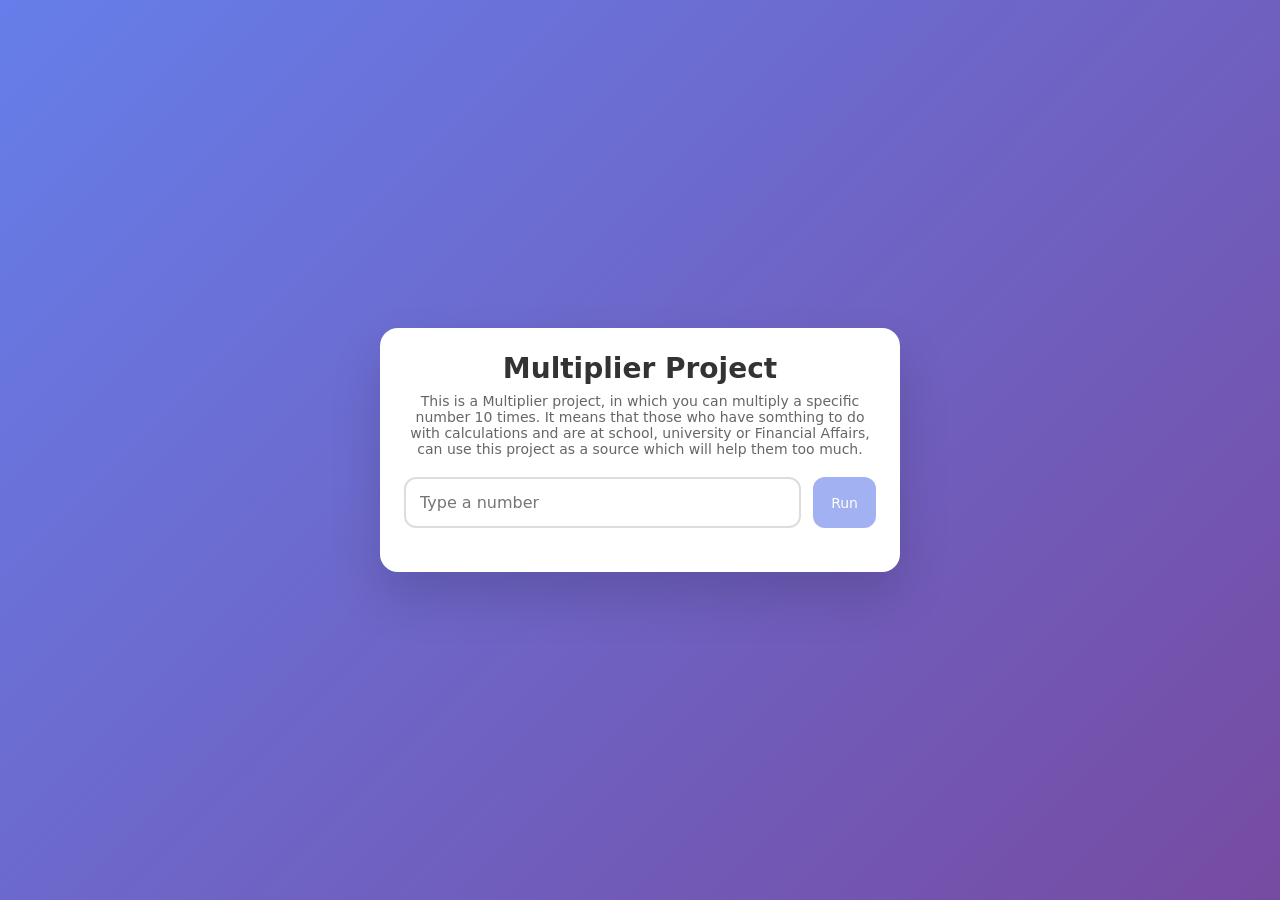
==== index.html @ 529a5d3f "Modify the index.html file" ====
<!DOCTYPE html>
<html lang="en">
    <head>
        <meta charset="UTF-8">
        <meta name="viewport" content="width=device-width, initial-scale=1.0">
        <title>Multiplier</title>
        <link rel="stylesheet" href="style.css">
    </head>
    <body>
        <!-- Project Main Container -->
         <div class="container">
            <!-- Title of the Project -->
            <div class="title">
                <h1>Multiplier Project</h1>
                <p>This is a Multiplier project, in which you can multiply a specific number 10 times. It means that those who have somthing to do with calculations and are at school, university or Financial Affairs, can use this project as a source which will help them too much.</p>
            </div>
            <!-- Main Contents of the Project -->
            <form class="content">
                <input type="number" id="num" placeholder="Type a number">
                <button id="btn" disabled="">Run</button>
            </form>
            <!-- Result Output Place -->
            <div class="result"></div>

         </div>

         <script src="script.js"></script>
         
    </body>
</html>
---- style.css ----
/* Reset & Base */
* {
    margin: 0;
    padding: 0;
    box-sizing: border-box;
    font-family: "Segoe UI", system-ui, sans-serif;
}

body {
    min-height: 100vh;
    background: linear-gradient(135deg, #667eea, #764ba2);
    display: flex;
    align-items: center;
    justify-content: center;
}

/* Main Card */
.container {
    width: 100%;
    max-width: 520px;
    background: #ffffff;
    border-radius: 18px;
    padding: 24px;
    box-shadow: 0 25px 50px rgba(0,0,0,0.15);
}

/* Header */
.title h1 {
    text-align: center;
    font-size: 28px;
    margin-bottom: 8px;
    color: #333;
}

.title p {
    text-align: center;
    color: #666;
    font-size: 14px;
    margin-bottom: 20px;
}

/* Input Area */
.content {
    display: flex;
    gap: 12px;
    margin-bottom: 20px;
}

.content input {
    flex: 1;
    padding: 14px;
    font-size: 16px;
    border-radius: 12px;
    border: 2px solid #ddd;
    outline: none;
    transition: 0.2s;
}

.content input:focus {
    border-color: #667eea;
}

.content button {
    padding: 14px 18px;
    font-size: 14px;
    border-radius: 12px;
    border: none;
    background: #667eea;
    color: white;
    cursor: pointer;
    transition: 0.2s;
}

.content button:hover {
    background: #5a67d8;
}

.content button:disabled {
    opacity: 0.6;
    cursor: not-allowed;
}

/* Result Area */
.result {
    margin-top: 10px;
}

/* Row */
.col {
    display: flex;
    justify-content: space-between;
    align-items: center;
    background: #f5f7ff;
    padding: 10px 14px;
    border-radius: 12px;
    margin-bottom: 10px;
    opacity: 0;
    transform: translateY(10px);
    animation: slideIn 0.4s ease forwards;
}

/* Pills */
.col div {
    background: white;
    padding: 8px 14px;
    border-radius: 999px;
    font-weight: 600;
    min-width: 42px;
    text-align: center;
    box-shadow: 0 4px 10px rgba(0,0,0,0.08);
}

.times, .equal {
    color: #667eea;
}

/* Animations */
@keyframes slideIn {
    to {
        opacity: 1;
        transform: translateY(0);
    }
}
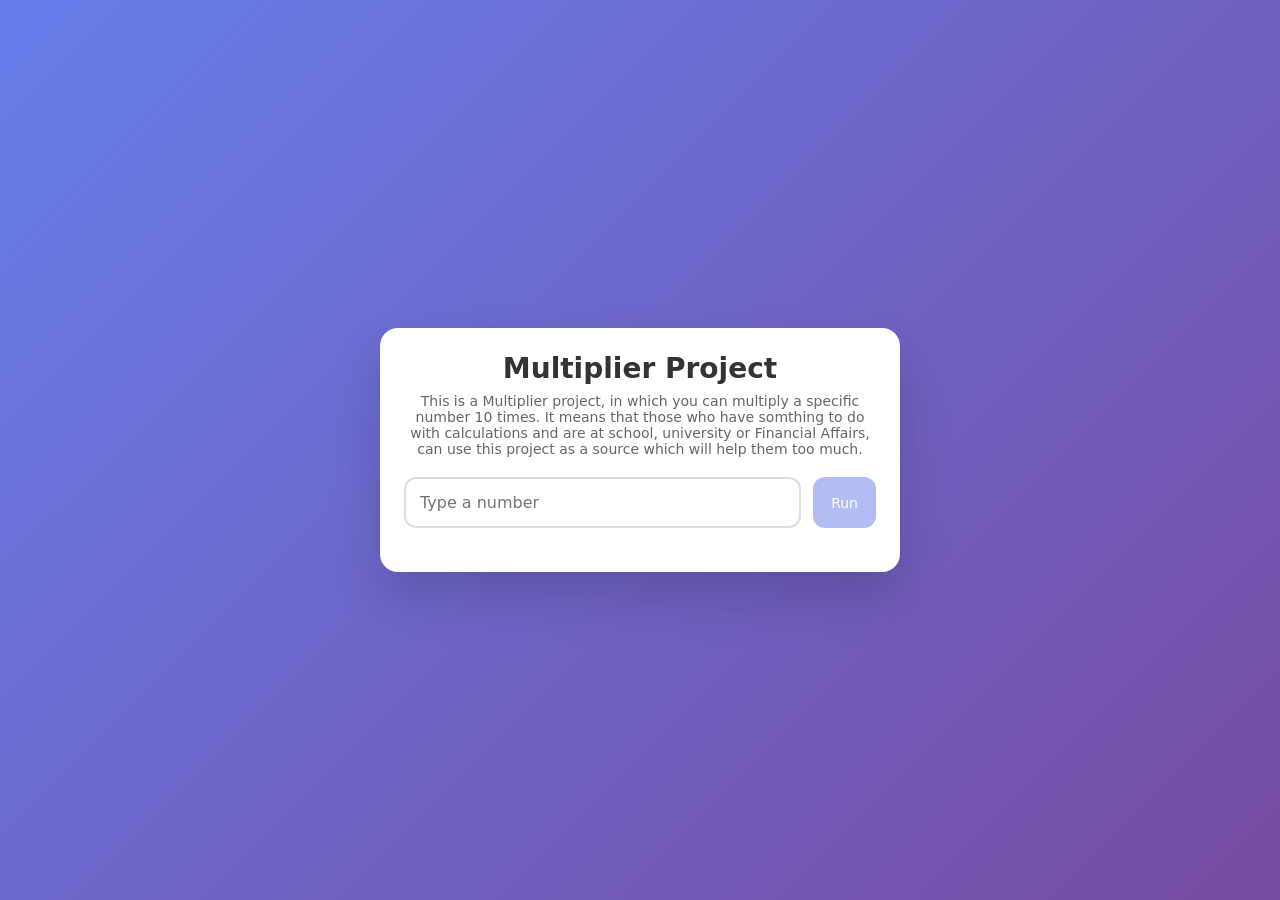
==== commit cf3bf660: "Add new features" ====
--- a/index.html
+++ b/index.html
@@ -19,11 +19,12 @@
                 <input type="number" id="num" placeholder="Type a number">
                 <button id="btn" disabled="">Run</button>
             </form>
-            <!-- Result Output Place -->
+            <!-- Result Output Area -->
             <div class="result"></div>
 
          </div>
 
+         <!-- JavaScript File Linked to HTML file -->
          <script src="script.js"></script>
          
     </body>
--- a/style.css
+++ b/style.css
@@ -72,17 +72,17 @@
 }
 
 .content button:hover {
-    background: #5a67d8;
+    background: #5b65bb;
 }
 
 .content button:disabled {
-    opacity: 0.6;
+    opacity: 0.5;
     cursor: not-allowed;
 }
 
 /* Result Area */
 .result {
-    margin-top: 10px;
+    margin-top: 15px;
 }
 
 /* Row */
@@ -111,7 +111,7 @@
 }
 
 .times, .equal {
-    color: #667eea;
+    color: #5773f0;
 }
 
 /* Animations */
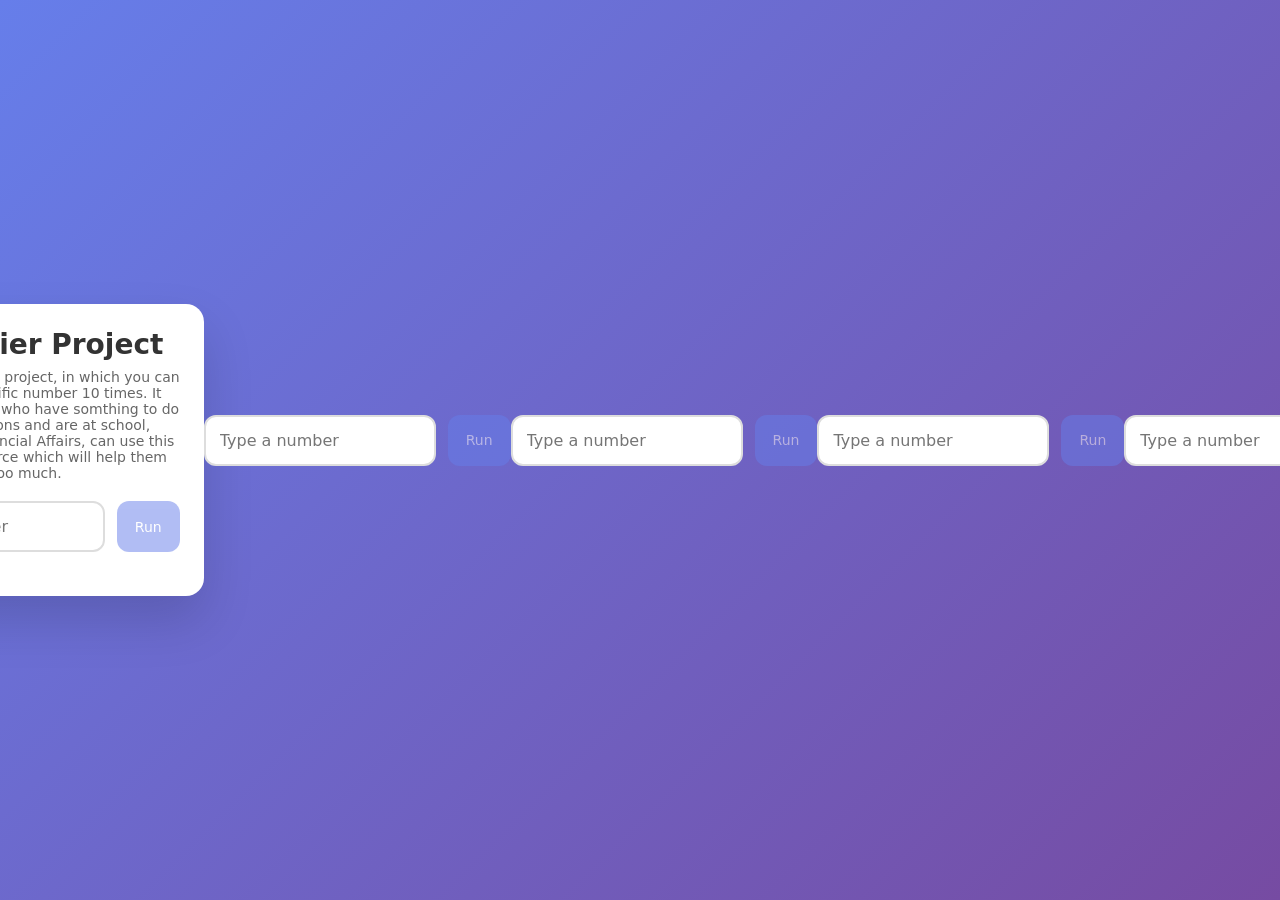
==== commit 41304034: "Add new HTML content to the index.html for nawid branch" ====
--- a/index.html
+++ b/index.html
@@ -24,6 +24,21 @@
 
          </div>
 
+         <!-- NAWID Branch-->
+                      <form class="content">
+                <input type="number" id="num" placeholder="Type a number">
+                <button id="btn" disabled="">Run</button>
+            </form>            <form class="content">
+                <input type="number" id="num" placeholder="Type a number">
+                <button id="btn" disabled="">Run</button>
+            </form>            <form class="content">
+                <input type="number" id="num" placeholder="Type a number">
+                <button id="btn" disabled="">Run</button>
+            </form>            <form class="content">
+                <input type="number" id="num" placeholder="Type a number">
+                <button id="btn" disabled="">Run</button>
+            </form>
+
          <!-- JavaScript File Linked to HTML file -->
          <script src="script.js"></script>
          
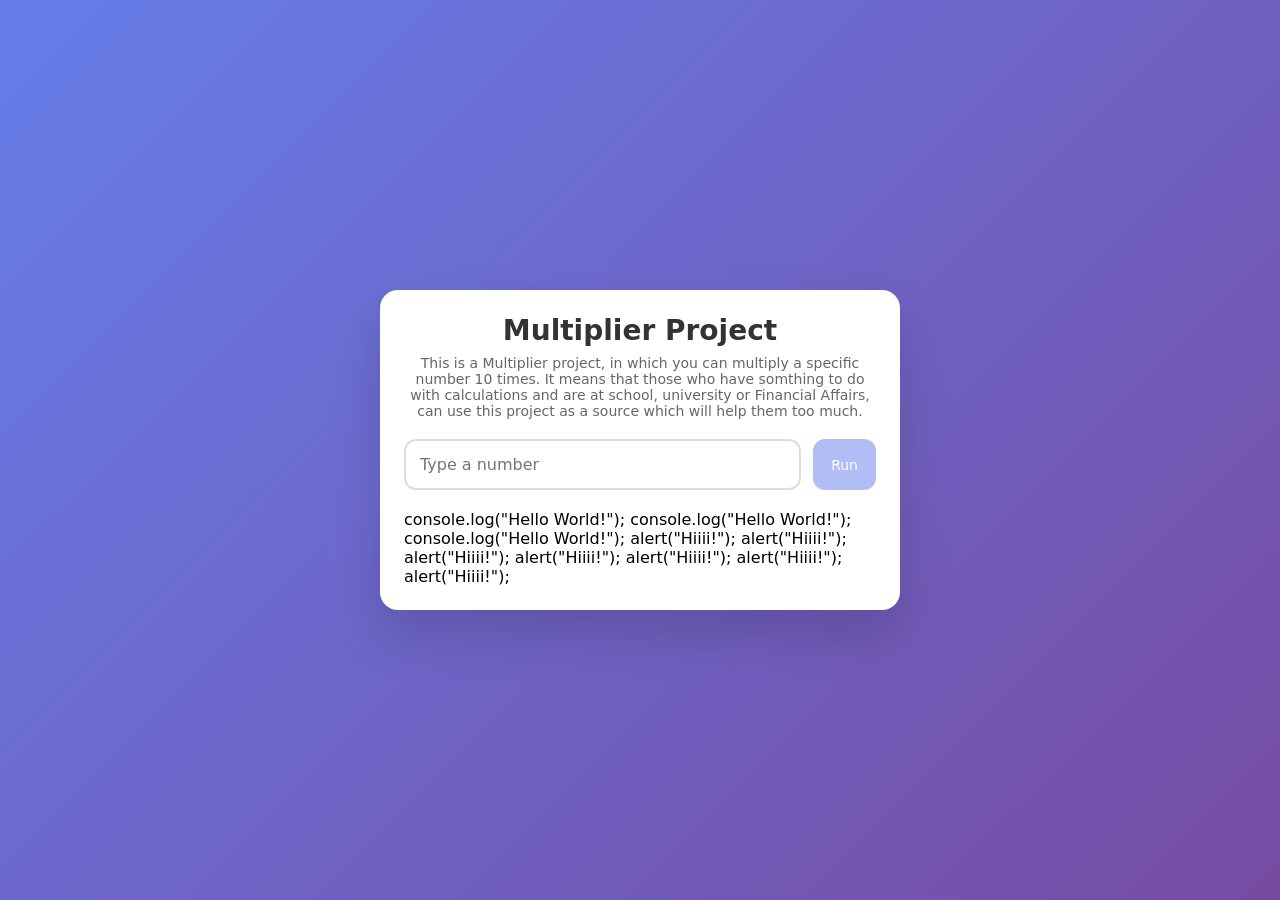
==== commit f54dd8e1: "Add new branch called Fatima" ====
--- a/index.html
+++ b/index.html
@@ -22,22 +22,25 @@
             <!-- Result Output Area -->
             <div class="result"></div>
 
+            <!-- MASTER Branch -->
+              <div class="result"></div>
+              <div class="result"></div>
+              <div class="result"></div>
+        
+            console.log("Hello World!");
+            console.log("Hello World!");
+            console.log("Hello World!");
+
+
+            alert("Hiiii!");
+            alert("Hiiii!");
+            alert("Hiiii!");
+            alert("Hiiii!");
+            alert("Hiiii!");
+            alert("Hiiii!");
+            alert("Hiiii!");
+
          </div>
-
-         <!-- NAWID Branch-->
-                      <form class="content">
-                <input type="number" id="num" placeholder="Type a number">
-                <button id="btn" disabled="">Run</button>
-            </form>            <form class="content">
-                <input type="number" id="num" placeholder="Type a number">
-                <button id="btn" disabled="">Run</button>
-            </form>            <form class="content">
-                <input type="number" id="num" placeholder="Type a number">
-                <button id="btn" disabled="">Run</button>
-            </form>            <form class="content">
-                <input type="number" id="num" placeholder="Type a number">
-                <button id="btn" disabled="">Run</button>
-            </form>
 
          <!-- JavaScript File Linked to HTML file -->
          <script src="script.js"></script>
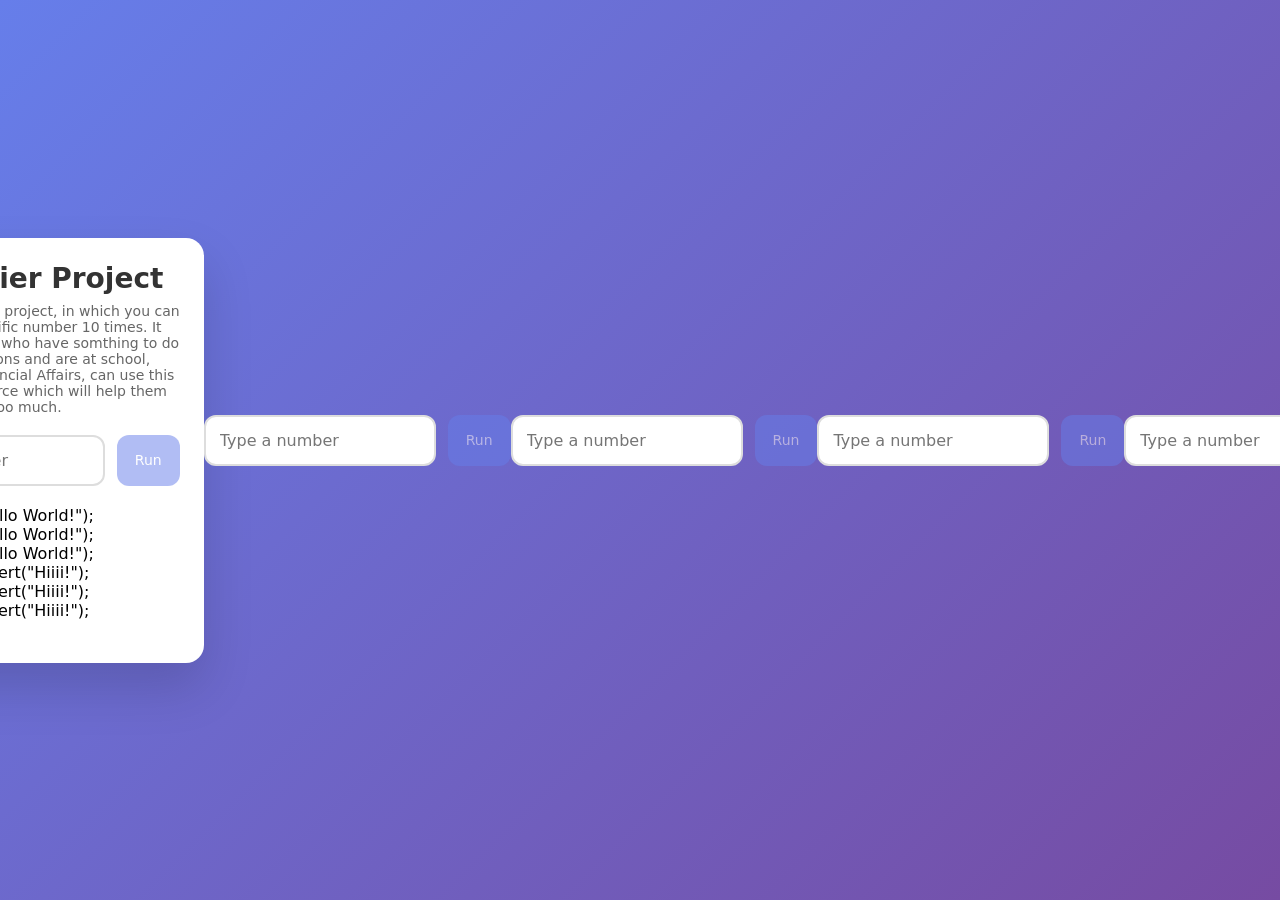
==== commit 04eef51a: "Merge branch 'nawid' with master" ====
--- a/index.html
+++ b/index.html
@@ -42,6 +42,21 @@
 
          </div>
 
+         <!-- NAWID Branch-->
+                      <form class="content">
+                <input type="number" id="num" placeholder="Type a number">
+                <button id="btn" disabled="">Run</button>
+            </form>            <form class="content">
+                <input type="number" id="num" placeholder="Type a number">
+                <button id="btn" disabled="">Run</button>
+            </form>            <form class="content">
+                <input type="number" id="num" placeholder="Type a number">
+                <button id="btn" disabled="">Run</button>
+            </form>            <form class="content">
+                <input type="number" id="num" placeholder="Type a number">
+                <button id="btn" disabled="">Run</button>
+            </form>
+
          <!-- JavaScript File Linked to HTML file -->
          <script src="script.js"></script>
          
